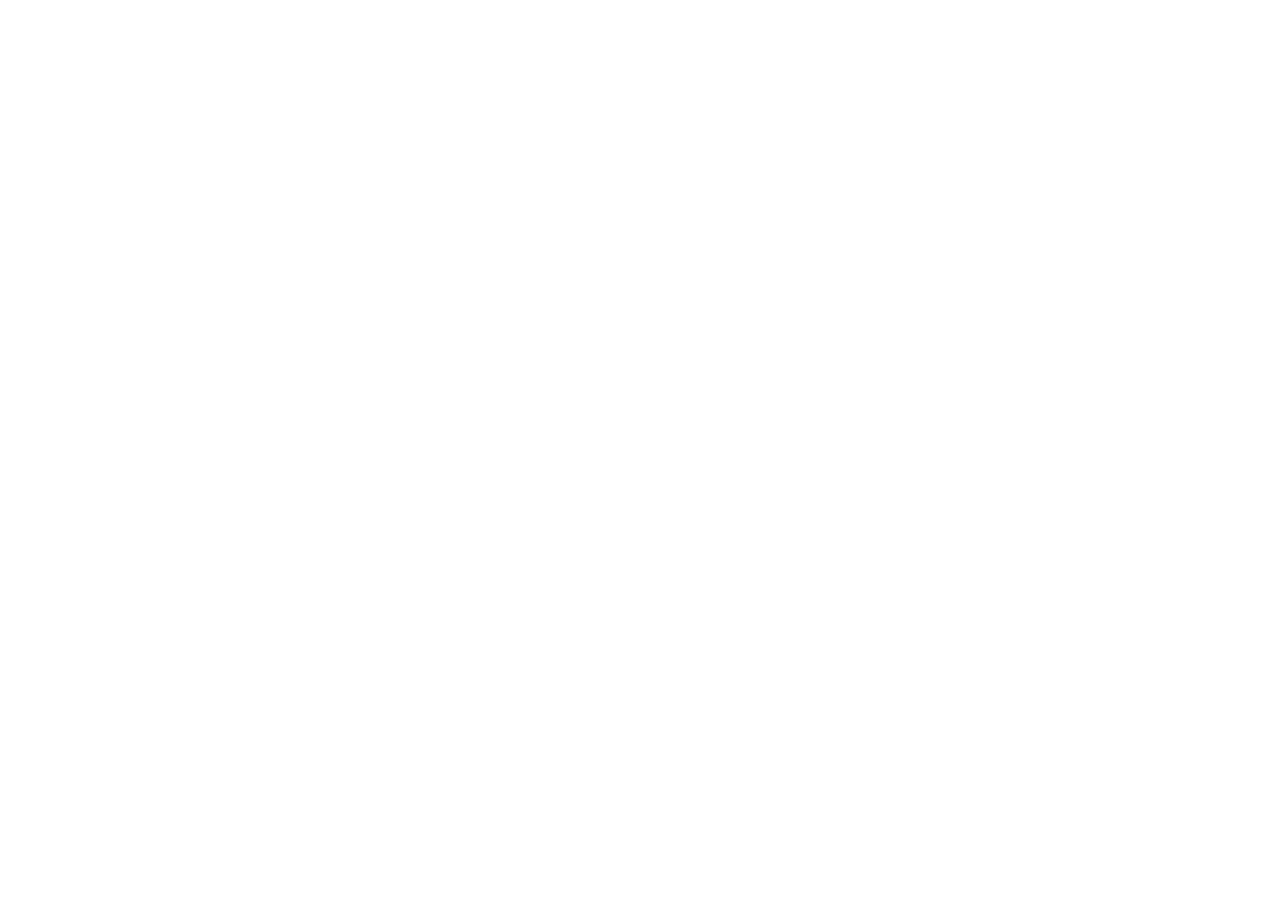
==== pages/about.html @ 793ff923 "fbf" ====
<!DOCTYPE html>
<html lang="en">
<head>
    <meta charset="UTF-8">
    <meta name="viewport" content="width=device-width, initial-scale=1.0">
    <title>Document</title>
    <link rel="stylesheet" href="../style/style.css">
</head>
<body>
    
</body>
</html>
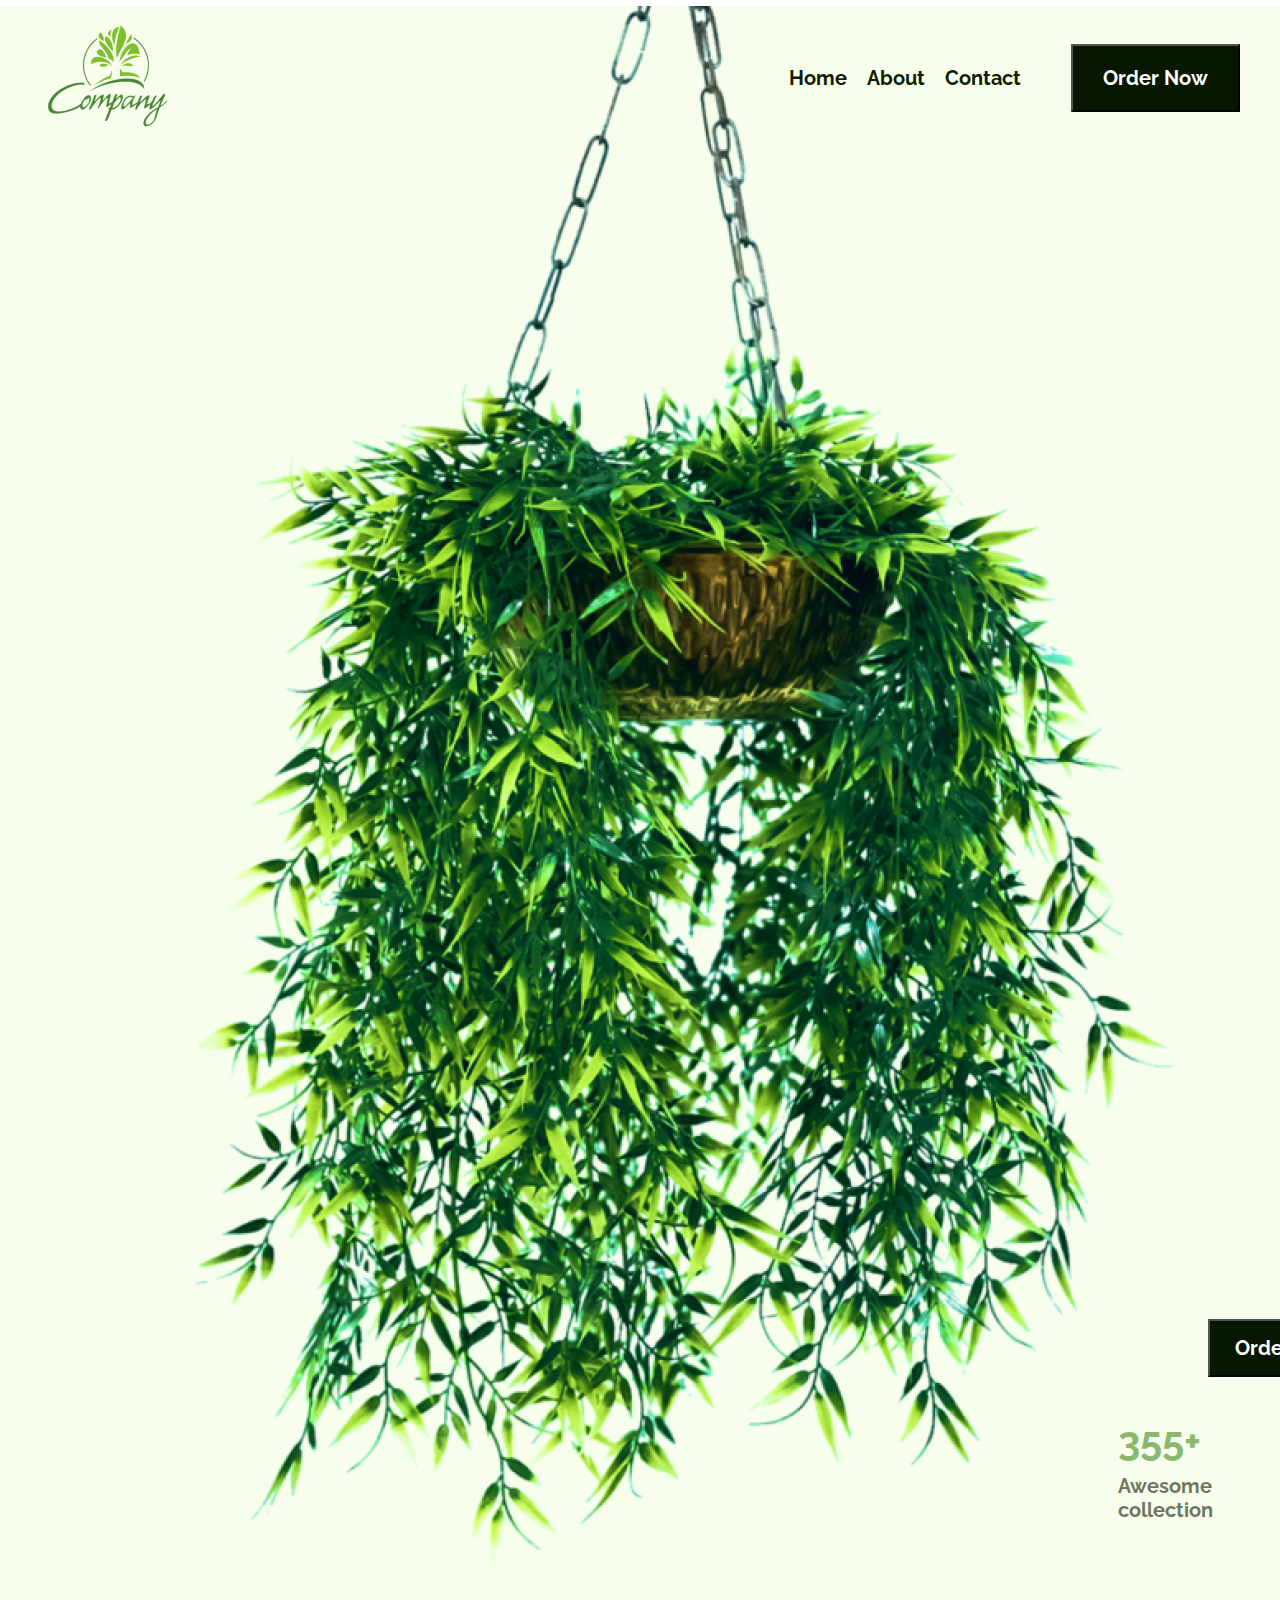
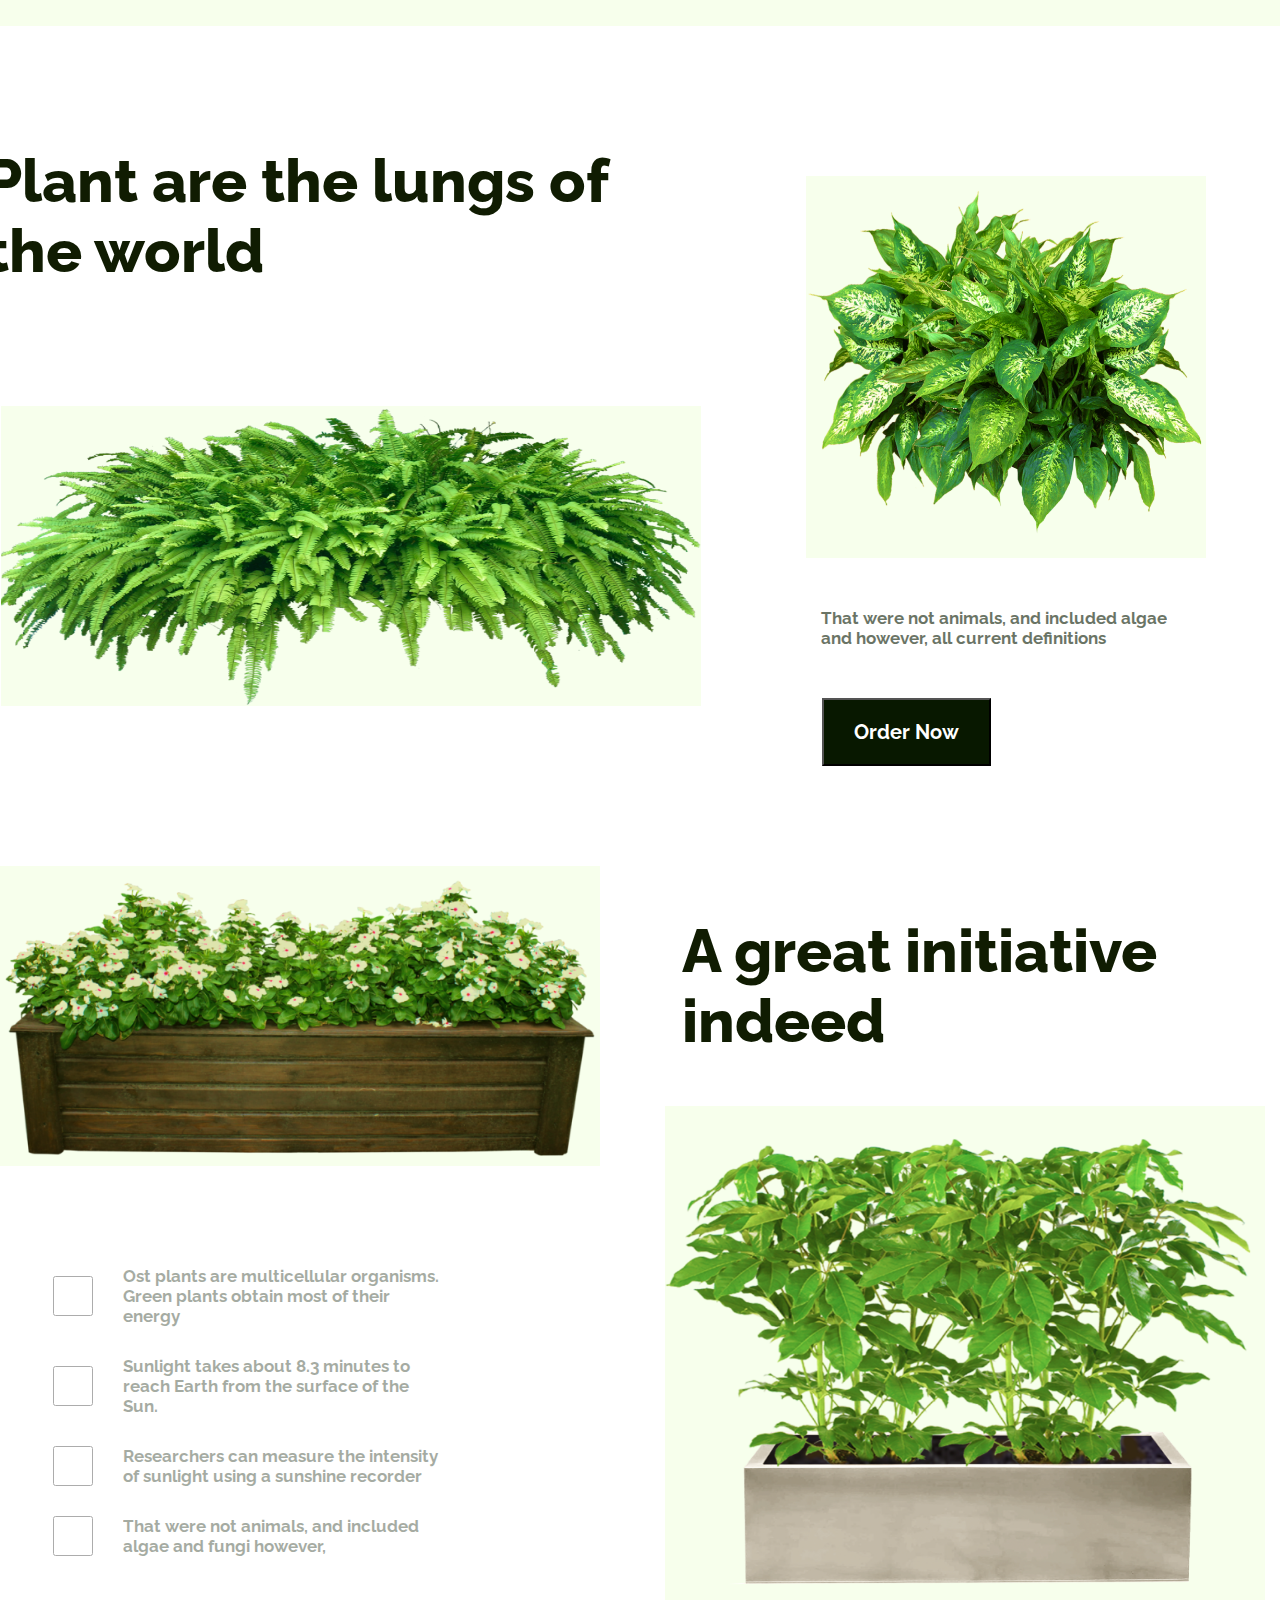
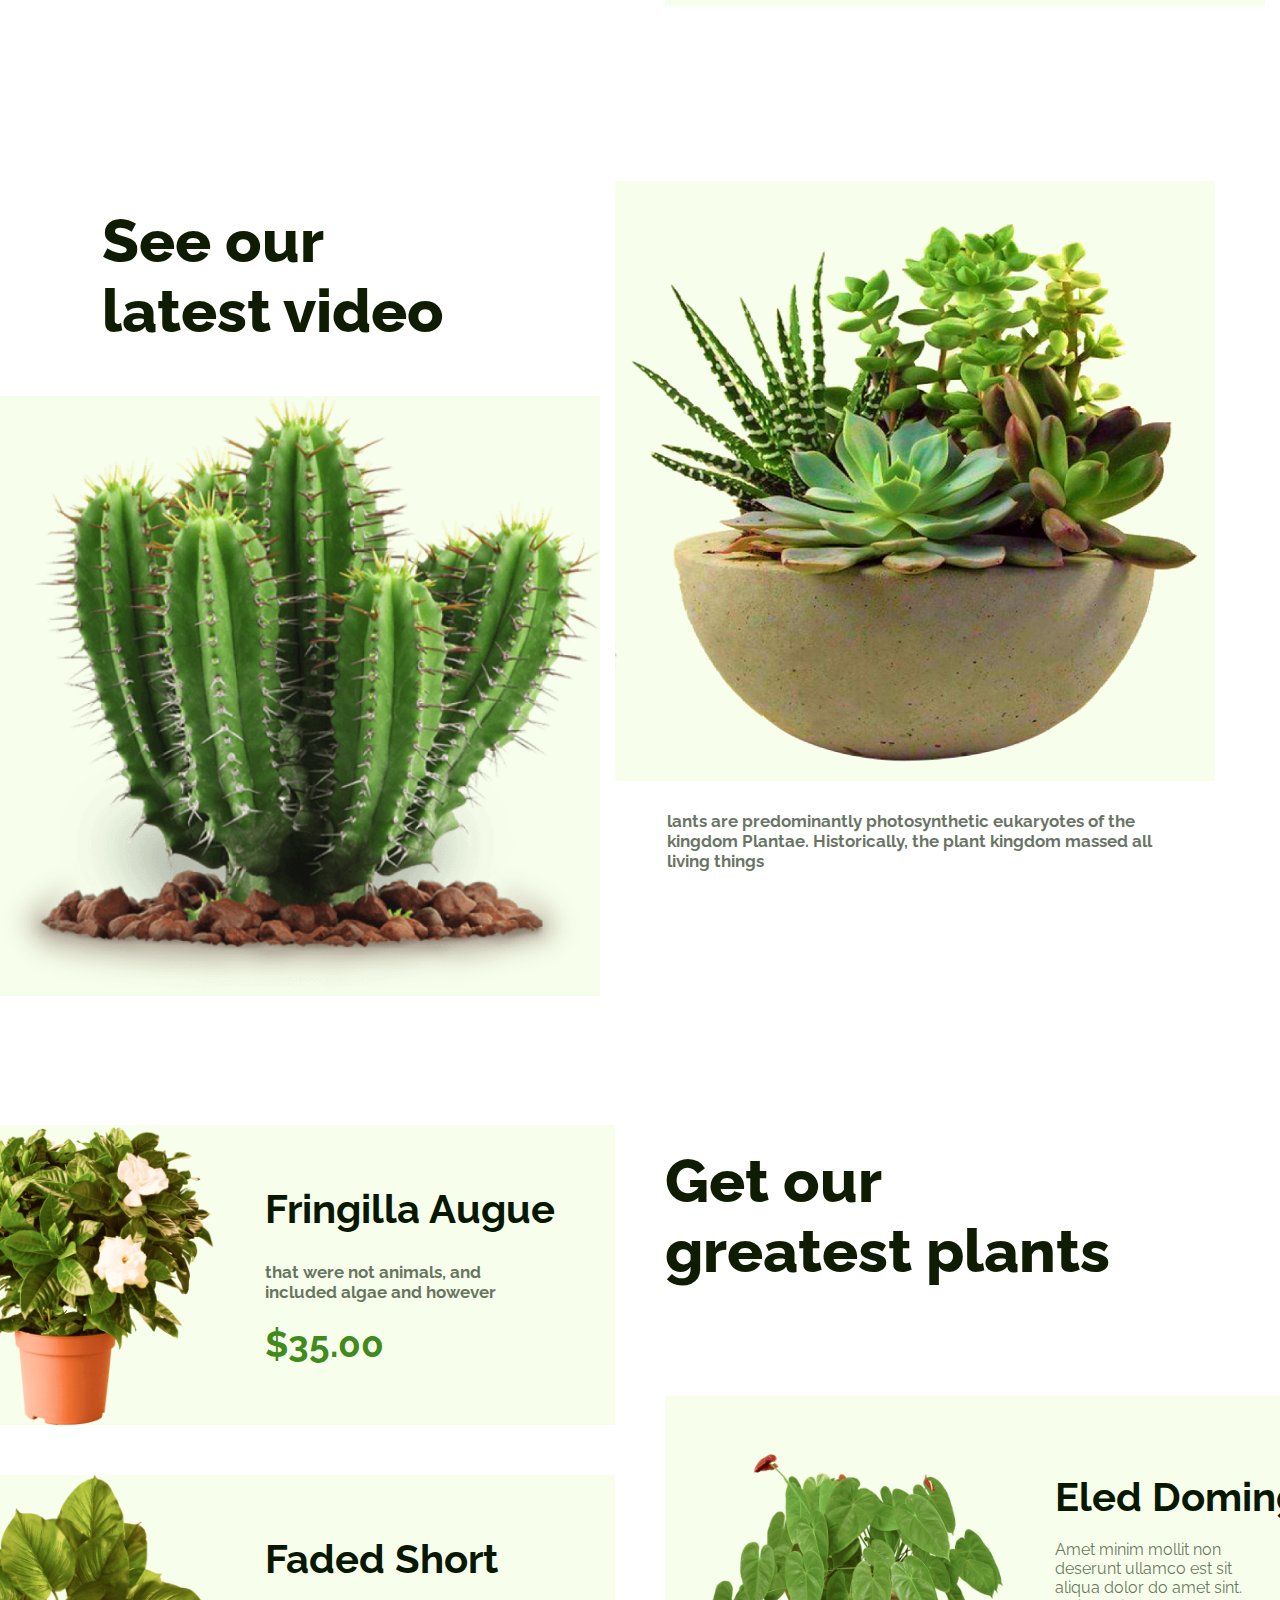
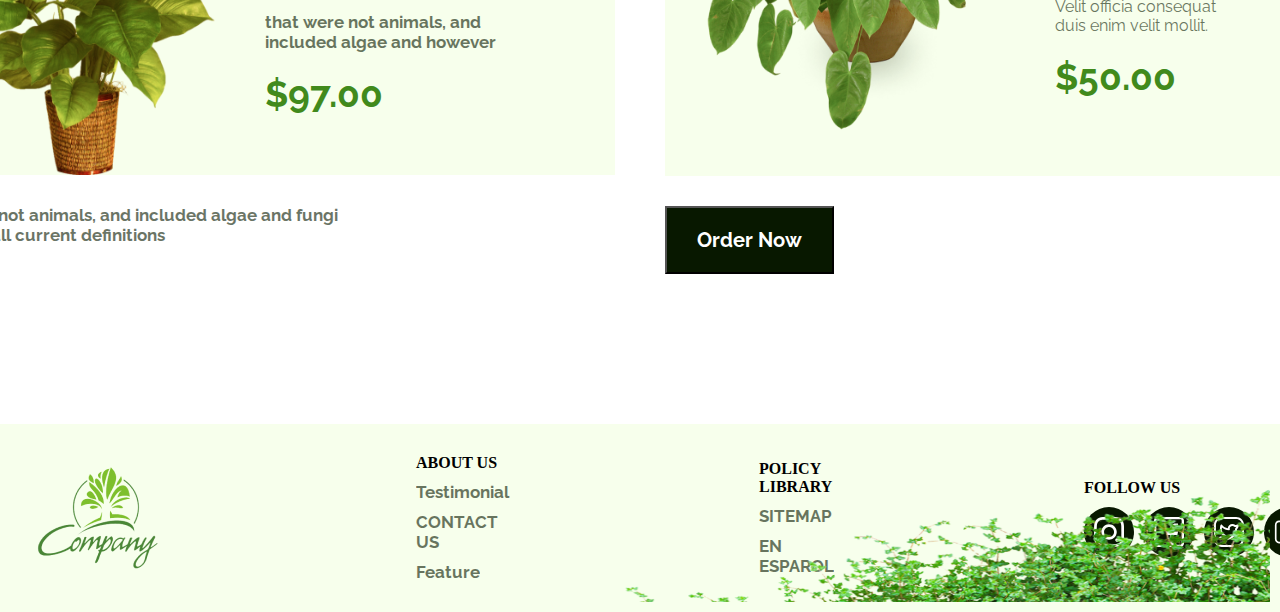
==== commit 1fa1fe56: "dg" ====
--- a/pages/about.html
+++ b/pages/about.html
@@ -1,12 +1,246 @@
 <!DOCTYPE html>
 <html lang="en">
+
 <head>
     <meta charset="UTF-8">
     <meta name="viewport" content="width=device-width, initial-scale=1.0">
-    <title>Document</title>
+    <title>Company</title>
+    <link rel="shortcut icon" href="../assets/icons/abstract-tree-logo-removebg-preview 1.png" type="image/x-icon">
     <link rel="stylesheet" href="../style/style.css">
 </head>
+
 <body>
-    
+    <header>
+        <a href="../index.html"><img src="../assets/icons/abstract-tree-logo-removebg-preview 1.png" alt=""></a>
+        <nav>
+            <ul>
+                <li>
+
+                    <a href="">Home </a>
+                </li>
+                <li>
+                    <a href="#section2">About</a>
+                </li>
+                <li>
+                    <a href="">Contact</a>
+                </li>
+            </ul>
+            <button class="btn-order">Order Now</button>
+        </nav>
+    </header>
+    <div class="about container">
+        <img src="../assets/images/pngwing 5.png" alt="">
+        <div class="about-text">
+            <h1><span>Plant a tree today </span> it will help us breathe tomorrow.</h1>
+            <p class="about-p">We know how important trees are to our existence and for the well-being of the planet at
+                large, which is why we have put together a number of projects to help plant trees in the most difficult
+                places.</p>
+            <button class="btn-order">Order Now</button>
+            <div class="numbers">
+                <p class="number">
+                    <span>355+</span>Awesome collection
+                </p>
+                <p class="number">
+                    <span>100+</span>Sell everyday
+                </p>
+            </div>
+        </div>
+    </div>
+    <main class="container">
+        <section class="home-container">
+            <div class="home home2">
+                <h2>
+                    Plant are the lungs of the world
+                </h2>
+                <img class="img" src="../assets/images/pngwing.png" alt="">
+            </div>
+            <div class="home ">
+                <img class="img2" src="../assets/images/pngwing (1).png" alt="">
+                <p>
+                    That were not animals, and included algae and however, all current definitions
+                </p>
+                <button class="btn-order">Order Now</button>
+            </div>
+
+        </section>
+        <section id="section2" class="section2">
+            <div class="section-div1">
+                <img src="../assets/images/pngwing 2.png" alt="">
+                <div class="section-div1-text">
+                    <div class="input"> 
+                        <input type="checkbox">
+                        <p>
+                            Ost plants are multicellular organisms. Green plants obtain most of their energy
+                        </p>
+                    </div>
+                    <div class="input">
+                        <input type="checkbox">
+                        <p>
+                            Sunlight takes about 8.3 minutes to reach Earth from the surface of the Sun.
+                        </p>
+                    </div>
+                    <div class="input">
+                        <input type="checkbox">
+                        <p>
+                            Researchers can measure the intensity of sunlight using a sunshine recorder
+                        </p>
+                    </div>
+                    <div    class="input">
+                        <input type="checkbox">
+                        <p>
+                            That were not animals, and included algae and fungi however,
+                        </p>
+                    </div>
+                </div>
+            </div>
+            <div class="section-div2">
+                <h3>
+                    A great
+                    initiative indeed
+                </h3>
+                <img src="../assets/images/pngwing 4.png" alt="">
+            </div>
+        </section>
+        <section class="section3">
+            <div class="section-div3">
+                <h4>
+                    See our latest video
+                </h4>
+                <img src="../assets/images/pngwing 7.png" alt="">
+               
+            </div>
+            <div class="section-div4">
+                <img src="../assets/images/pngwing 9.png" alt="">
+                
+                <p class="section-div41-p">
+                    lants are predominantly photosynthetic eukaryotes of the kingdom Plantae. Historically, the plant kingdom massed all living things
+                </p>
+               
+            </div>
+
+        </section>
+        <section class="section4">
+            <div class="section-div41">
+                <div class="section-div5">
+                    <img src="../assets/images/pngwing 11.png" alt="">
+                    <div>
+
+                        <b>Fringilla Augue</b>
+                        <p>
+                            that were not animals, and included algae and however
+                        </p>
+                        <strong>
+                            $35.00
+                        </strong>
+                    </div>
+                </div>
+                <div class="section-div5">
+                    <img src="../assets/images/pngwing 10.png" alt="">
+                    <div>
+
+                        <b>Faded Short</b>
+                        <p>
+                            that were not animals, and included algae and however
+                        </p>
+                        <strong>
+                            $97.00
+                        </strong>
+                    </div>
+                </div>
+                <p>that were not animals, and included algae and fungi however, all current definitions </p>
+            </div>
+            <div>
+                <h5>
+                    Get our greatest plants
+                </h5>
+                <div class="section-div5 section-div5-2">
+                    <img src="../assets/images/Group 208.png" alt="">
+                    <div>
+
+                        <b>Eled Doming</b>
+                        <p class="section-div5-p">
+                            Amet minim mollit non deserunt ullamco est sit aliqua dolor do amet sint. Velit officia consequat duis enim velit mollit.
+                        </p>
+                        <strong>
+                            $50.00
+                        </strong>
+                    </div>
+                </div>
+                
+                
+                
+                <button class="btn-order">Order Now</button>
+            </div>
+        </section>
+    </main>
+    <footer>
+        <img src="../assets/icons/abstract-tree-logo-removebg-preview 1.png" alt="">
+        <div class="footer-div">
+            <b>
+                ABOUT US
+            </b>
+            <nav>
+                <ul>
+                    <li>
+                        <a href="">Testimonial</a>
+                    </li>
+                    <li>
+                        <a href="">CONTACT US</a>
+                    </li>
+                    <li>
+                        <a href="">Feature</a>
+                    </li>
+                </ul>
+            </nav>
+        </div>
+        <div class="footer-div">
+            <b>
+                POLICY LIBRARY
+            </b>
+            <nav>
+                <ul>
+                    <li>
+                        <a href="">SITEMAP</a>
+                    </li>
+                    <li>
+                        <a href="">EN ESPAROL</a>
+                    </li>
+                    
+                </ul>
+            </nav>
+        </div>
+        <div class="footer-div">
+            <b>
+                FOLLOW US
+            </b>
+            <div class="social">
+                <div class="social-div">
+                    <img src="../assets/icons/instagram 1.svg" alt="">
+                </div>
+                <div class="social-div">
+                    <img src="../assets/icons/facebook 1.svg" alt="">
+                </div>
+                <div class="social-div">
+                    <img src="../assets/icons/twitter 1.svg" alt="">    
+                </div>
+                <div class="social-div">
+                    <img src="../assets/icons/youtube 1.svg" alt="">
+                </div>
+            </div>
+
+        </div>
+        <img class="red" src="../assets/images/pngwing 1.png" alt="">
+
+    </footer>
+
+
+
+
+
+
+
+
+
 </body>
+
 </html>--- a/style/style.css
+++ b/style/style.css
@@ -0,0 +1,597 @@
+@import url('https://fonts.googleapis.com/css2?family=Raleway:ital,wght@0,100..900;1,100..900&display=swap');
+
+body {
+    overflow-x: hidden;
+    scroll-behavior: smooth;
+    text-decoration: none;
+    list-style: none;
+}
+
+* {
+    margin: 0;
+    padding: 0;
+    box-sizing: border-box;
+    text-decoration: none;
+}
+
+.container {
+    max-width: 1300px;
+    margin: 0 auto;
+}
+
+
+
+header {
+    display: flex;
+    justify-content: space-between;
+    align-items: center;
+    padding: 20px 40px;
+    
+}
+
+
+header nav ul {    
+    display: flex;    
+    list-style: none;
+    gap: 20px;
+    color: #101C02;
+    text-align: center;
+    justify-content: center;
+    font-family: "Raleway", sans-serif;
+    font-size: 20px;
+}
+
+header nav ul li a {    
+    color: #101C02;
+    text-align: center;
+    justify-content: center;
+    font-family: "Raleway", sans-serif;
+    font-size: 20px;    
+    font-weight: 700;
+}
+header nav ul li a:hover {    
+    color: #418A1C;
+}
+
+header nav ul li a:active {    
+    color: #418A1C;
+}
+nav {
+    display: flex;
+    justify-content: space-between;
+    align-items: center;
+    gap: 50px;
+}
+    
+.btn-order {
+    background-color: #081800;
+    color: #fff;
+    padding: 20px 30px;
+    font-family: "Raleway", sans-serif;
+    font-size: 20px;
+    font-weight: 700;
+    transition: all 0.3s ease;
+   
+
+}
+.btn-order:hover {
+    box-shadow: #51C815 8px 8px 0px;
+    transition: all 0.3s ease;
+}
+
+
+.about {
+    display: flex;
+    justify-content: space-between;
+    align-items: center;
+    gap: 50px;
+}
+
+.about img {
+    width: 150%;
+    cursor: pointer;
+    margin-top: -150px;
+    transition: all 0.3s ease;    
+    background-color: #F7FFEC;
+    z-index: -1;
+}
+
+
+.about-text {    
+    font-family: "Raleway", sans-serif;
+    font-size: 20px;
+    font-weight: 700;
+    text-align: center;
+    justify-content: center;
+    color: #101C02;
+}
+
+.about-text h1 {    
+    font-family: "Raleway", sans-serif;
+    font-size: 60px;
+    font-weight: 800;
+    color: #101C02;
+    text-align: start;
+    width: 90%;
+    margin-left: -100px;
+    margin-bottom: 60px;
+}
+h1 span {
+    color: #418A1C;
+    font-size: 66px;
+}
+
+.about-p {    
+    font-family: "Raleway", sans-serif;
+    font-size: 17px;
+    font-weight: 700;
+    text-align: start; 
+    justify-content: center;
+    color: #081800;
+    opacity: 60%;
+    width: 68%;
+}
+.about-text button {    
+   padding: 15px 25px;
+   margin-left: -400px;
+   margin-top: 40px;
+}
+.about-text button:hover {
+    box-shadow: #51C815 8px 8px 0px;
+    transition: all 0.3s ease;
+}
+.numbers {    
+    display: flex;
+    justify-content: space-between;
+ 
+    gap: 150px;
+    font-family: "Raleway", sans-serif;
+    font-size: 20px;
+    font-weight: 700;
+    text-align: center;
+    justify-content: center;
+    color: #101C02;
+    margin-left: -270px;
+    margin-top: 40px;
+}    
+
+.number {    
+    font-family: "Raleway", sans-serif;
+    font-size: 20px;
+    font-weight: 700;
+    color: #101C02;
+    display: flex;
+    text-align: start;
+    flex-direction: column;
+    gap: 10px;
+    opacity: 60%;
+
+
+}
+.number span {    
+    font-family: "Raleway", sans-serif;
+    font-size: 40px;
+    font-weight: 700;
+    color: #418A1C;
+    opacity: 100%;
+}
+.home-container {    
+    display: flex;
+    gap: 30px;
+    color: #fff;
+    text-align: center;
+    justify-content: center;
+    font-family: "Raleway", sans-serif;
+    margin-top: 300px;
+}
+.home {
+    display: flex;
+    flex-direction: column;
+    align-items: center;
+    gap: 50px;
+}
+
+.img {    
+    width: 700px;
+    height: 300px;
+    cursor: pointer;
+    margin-top: -150px;
+    transition: all 0.3s ease;    
+    background-color: #F7FFEC;
+    z-index: -1;
+    margin-top: 10px;
+}
+
+.home h2 {    
+    font-family: "Raleway", sans-serif;
+    font-size: 60px;
+    font-weight: 800;
+    color: #101C02;
+    text-align: start;
+    width: 90%;
+    margin-left: -100px;
+    margin-bottom: 60px;
+}
+
+.img2 {    
+    width: 400px;
+    cursor: pointer;
+    margin-top: -150px;
+    transition: all 0.3s ease;    
+    background-color: #F7FFEC;
+    z-index: -1;
+}
+.home p {
+    font-family: "Raleway", sans-serif;
+    font-size: 17px;
+    font-weight: 700;
+    text-align: start; 
+    justify-content: center;
+    color: #081800;
+    opacity: 60%;
+    width: 68%;
+}
+.home2 {
+    margin-top: -180px;
+}
+.home button {    
+   margin-left: -200px;
+   
+}
+.section2 {
+    margin-top: 150px;
+    display: flex;
+    justify-content: center;
+    align-items: center;
+    gap: 50px;
+}
+
+.section-div1 {
+    display: flex;
+    flex-direction: column;
+    align-items: center;
+    gap: 50px;
+    margin-top: 50px;
+}
+.section-div1 img {
+    width: 600px;
+    height: 300px;
+    cursor: pointer;
+    margin-top: -150px;
+    transition: all 0.3s ease;    
+    background-color: #F7FFEC;
+    z-index: -1;
+}
+
+.section-div1-text {
+    display: flex;
+    flex-direction: column;
+    align-items: center;
+    gap: 30px;
+    margin-left: -100px;
+    margin-top: 50px;
+}
+.input {
+    display: flex;
+    gap: 30px;
+    align-items: center;
+    font-family: "Raleway", sans-serif;
+    font-size: 17px;
+    font-weight: 700;
+    text-align: start; 
+    justify-content: center;
+    color: #081800;
+    opacity: 60%;
+    width: 68%;
+}
+
+.input input {
+    width: 40px;
+    height: 40px;
+    border-radius: 10px;
+    border: none;
+    outline: none;
+    cursor: pointer;
+}
+.input input:checked {
+    background-color: #418A1C;
+
+}
+
+.input p {
+    font-family: "Raleway", sans-serif;
+    font-size: 17px;
+    font-weight: 700;
+    text-align: start; 
+    justify-content: center;
+    color: #081800;
+    opacity: 60%;
+    width: 68%;
+}
+.section-div2 {
+    display: flex;
+    flex-direction: column;
+    align-items: center;
+    gap: 50px;
+}
+.section-div2 img {
+    width: 600px;
+    height: 500px;
+    cursor: pointer;
+    transition: all 0.3s ease;    
+    background-color: #F7FFEC;
+    z-index: -1;
+}
+h3 {
+    font-family: "Raleway", sans-serif;
+    font-size: 60px;
+    font-weight: 800;
+    color: #101C02;
+    text-align: start;
+    width: 90%;
+}
+
+.section3 {
+    margin-top: 150px;    
+    display: flex;
+    justify-content: center;
+    align-items: center;
+    gap: 50px;  
+}
+
+.section-div3 {
+    display: flex;
+    flex-direction: column;
+    align-items: center;
+    gap: 50px;
+    margin-top: 50px;
+}
+.section-div3 img {
+    width: 600px;
+    height: 600px;
+    cursor: pointer;
+    transition: all 0.3s ease;    
+    background-color: #F7FFEC;
+    z-index: -1;
+}
+h4 {
+    font-family: "Raleway", sans-serif;
+    font-size: 60px;
+    font-weight: 800;
+    color: #101C02;
+    text-align: start;
+    width: 66%; 
+}
+
+.section-div4 {
+    display: flex;
+    flex-direction: column;
+    align-items: center;
+    gap: 30px;
+    margin-left: -100px;
+    margin-top: 50px;
+}
+
+.section-div4 img {    
+    width: 600px;
+    height: 600px;
+    cursor: pointer;
+    margin-top: -150px;
+    transition: all 0.3s ease;    
+    background-color: #F7FFEC;
+    z-index: -1;
+}
+.section-div4 p {
+    font-family: "Raleway", sans-serif;
+    font-size: 17px;
+    font-weight: 700;
+    text-align: start; 
+    justify-content: center;
+    color: #081800;
+    opacity: 60%;
+    width: 68%;
+}
+
+
+
+.section-div5 {
+    display: flex;
+    background-color: #F7FFEC;
+    align-items: center;
+    gap: 50px;
+    margin-top: 50px;
+    width: 700px;
+}
+.section-div5 img {
+    width: 300px;
+    height: 300px;
+    cursor: pointer;
+}
+.section-div5 p {
+    font-family: "Raleway", sans-serif;
+    font-weight: 400;
+    text-align: start; 
+    justify-content: center;
+    color: #081800;
+    opacity: 60%;
+    width: 70%;
+    margin-top: 20px;
+    margin-bottom: 20px;
+}
+
+.section-div5 b {
+    font-family: "Raleway", sans-serif;
+    font-size: 40px;
+    font-weight: 700;
+    text-align: start; 
+    justify-content: center;
+    color: #081800;
+    margin-top: 20px;
+}
+.section-div5 strong {
+    font-family: "Raleway", sans-serif;
+    font-size: 37px;
+    font-weight: 700;
+    text-align: start; 
+    justify-content: center;
+    color: #418A1C;
+    width: 68%;
+}
+
+.section-div5-p {
+    width: 30%;
+
+}
+
+.section4 {
+    margin-top: 150px;    
+    display: flex;
+    justify-content: center;
+    align-items: center;
+    gap: 50px;
+}
+h5 {
+    font-family: "Raleway", sans-serif;
+    font-size: 60px;
+    font-weight: 800;
+    color: #101C02;
+    text-align: start;
+    width: 66%;
+    
+   
+    
+  
+}
+.section-div5-2 {
+    padding: 40px;
+    margin-bottom: 30px;
+    margin-top: 110px;
+   
+}
+.section-div41 {
+    margin-top: -100px;
+}
+.section-div41  p {
+    font-family: "Raleway", sans-serif;
+    font-size: 17px;
+    font-weight: 700;
+    text-align: start; 
+    justify-content: center;
+    color: #081800;
+    opacity: 60%;
+    width: 68%;
+    margin-top: 30px;
+ 
+}
+footer {
+    margin-top: 150px;
+    display: flex;
+    align-items: center;
+    gap: 250px;
+    background-color: #F7FFEC;
+    padding: 30px;
+    list-style: none;
+    text-decoration: none;
+    position: relative;
+}
+
+
+.footer-div {
+    display: flex;
+    gap: 10px;
+    flex-direction: column;
+}
+.footer-div nav {
+    display: flex;
+    gap: 10px;
+    flex-direction: column;
+    text-decoration: none;
+    list-style: none;
+}
+.footer-div nav ul {
+    display: flex;
+    gap: 10px;
+    flex-direction: column;
+    text-decoration: none;
+    list-style: none;
+}
+.footer-div nav ul li a {
+    font-family: "Raleway", sans-serif;
+    font-size: 17px;
+    font-weight: 700;
+    text-align: start; 
+    justify-content: center;
+    color: #081800;
+    opacity: 60%;
+    width: 68%;
+    margin-top: 30px;
+    list-style: none;
+    text-decoration: none;
+}
+.social {
+    display: flex;
+    gap: 10px;
+  
+
+
+}
+
+.social img {   
+    width: 30px;
+    height: 30px;    
+    cursor: pointer;
+    display: flex;
+    justify-content: center;
+    align-items: center;
+}
+.social-div {
+
+    padding: 10px;
+    background-color: #081800;
+    border-radius: 50%;
+}
+
+.red {
+    width: 700px;
+    height: 200px;
+    position: absolute;
+    right: 10px;
+    bottom: 10px;
+    z-index: 10;
+ 
+}
+
+@media (max-width: 800px) {
+   header ul {
+    display: none;
+    opacity: 0%;
+   }
+   .about {
+    flex-direction: column;
+   }
+   .about img {
+    width: 400px;
+    height: 400px;
+    margin-top: 100px;
+    background-color: transparent;
+   }
+   .about-text {
+    margin-left: 300px;
+   }
+   h1 {
+    font-size: 20px;
+   }
+   section {
+    flex-direction: column;
+   }
+   .home-container {
+    flex-direction: column;
+    gap: 400px;
+   }
+   footer {
+    flex-direction: column;
+    justify-content: start;
+    align-items: start;
+    gap: 40px;
+   }
+}